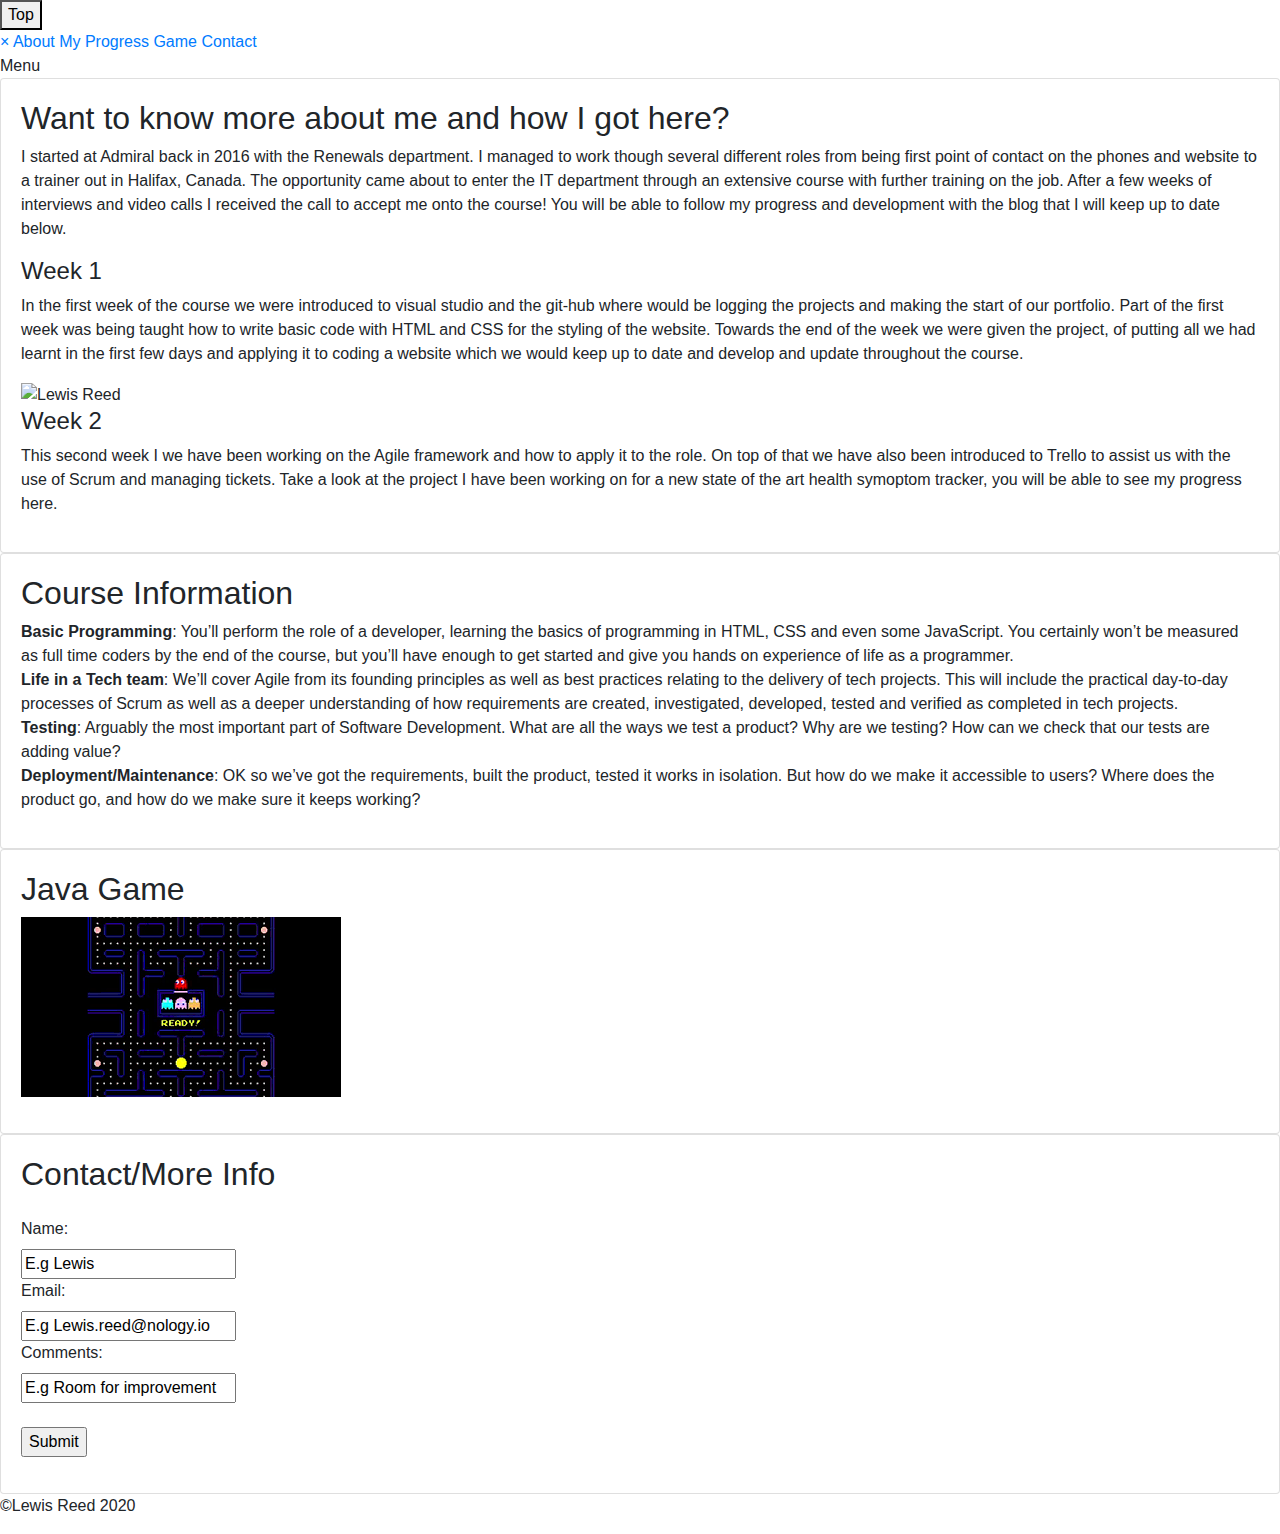
==== index.html @ 93c97e7f "Back to top" ====
<!doctype html>
<html lang="en">
  <body>
  <head>
    <meta http-equiv="content-type" content="tecxt/html; charset=utf-8">
    <link rel="icon" href="/Images/favicon.ico"> 
    <meta charset="utf-8">
    <meta name="viewport" content="width=device-width, initial-scale=1, shrink-to-fit=no">

    <button onclick="topFunction()" id="myBtn" title="Go to top">Top</button>
    <link rel="stylesheet" href="https://stackpath.bootstrapcdn.com/bootstrap/4.5.2/css/bootstrap.min.css" integrity="sha384-JcKb8q3iqJ61gNV9KGb8thSsNjpSL0n8PARn9HuZOnIxN0hoP+VmmDGMN5t9UJ0Z" crossorigin="anonymous">
    <link rel="stylesheet" href="websitestyle.css">
    <script src="javascript.js"></script>
    <title>Lewis</title>
  </head>
  <!-- <body class="Navbartitle container" style="background-color: #8C97BB;">
    <nav class="navbar navbar-expand-lg navbar-light bg-light;" style="background-color: #697DBE;">
        <a class="navbar-brand" href="#">Lewis Reed</a>
        <button class="navbar-toggler" type="button" data-toggle="collapse" data-target="#navbarSupportedContent" aria-controls="navbarSupportedContent" aria-expanded="false" aria-label="Toggle navigation">
          <span class="navbar-toggler-icon"></span>
        </button>
        <div class="collapse navbar-collapse text-primary" id="navbarSupportedContent">
          <ul class="navbar-nav mr-auto">
            <li class="nav-item active">
              <a class="nav-link" href="#">Introduction <span class="sr-only">(current)</span></a>
            </li>
            <li class="nav-item">
              <a class="nav-link" href="https://www.linkedin.com/in/lewis-reed-957604127/" target="_blank">Linkedin</a>
              <link rel="stylesheet" href="Linkedin">
            </li>
            <li class="nav-item dropdown">
              <a class="nav-link dropdown-toggle" href="#" id="navbarDropdown" role="button" data-toggle="dropdown" aria-haspopup="true" aria-expanded="false">
                Weeks
              </a>
              <div class="dropdown-menu" aria-labelledby="navbarDropdown">
                <a class="dropdown-item" href="#">Week 1</a>
                <a class="dropdown-item" href="#">Week 2</a>
                <div class="dropdown-divider"></div>
                <a class="dropdown-item" href="#">Games</a>
              </div>
            </li>
          </ul>
        </div>
      </nav>
  </body> -->
    <div id="mySidenav" class="sidenav">
      <a href="javascript:void(0)" class="closebtn" onclick="closeNav()">&times;</a>
      <a href="#">About</a>
      <a href="#">My Progress</a>
      <a href="#">Game</a>
      <a href="#">Contact</a>
    </div>
    <span onclick="openNav()">Menu</span>
    <div id="main">
    </div>
  </div>
  <section class="section-1">
    <div class="card centre-text">
        <div class="card-body introduction">
          <h2>Want to know more about me and how I got here?</h2>
          <p>
            I started at Admiral back in 2016 with the Renewals department. I managed to work though several different roles from being first point of contact on the phones and website to a trainer out in Halifax, Canada. 
            The opportunity came about to enter the IT department through an extensive course with further training  on the job. After a few weeks of interviews and video calls I received the call to accept me onto the course! 
            You will be able to follow my progress and development with the blog that I will keep up to date below.
          </p>
            <h4>Week 1</h4>
            <p>
              In the first week of the course we were introduced to visual studio and the git-hub where would be logging the projects and making the start of our portfolio. 
              Part of the first week was being taught how to write basic code with HTML and CSS for the styling of the website. Towards the end of the week we were given the project,
              of putting all we had learnt in the first few days and applying it to coding a website which we would keep up to date and develop and update throughout the course. 
            </p>
          <img class="me" src="/Images/Me.JPG" alt="Lewis Reed" style="height:200px; width: 250px;">
          <h4>Week 2</h4>
          <p>
            This second week I we have been working on the Agile framework and how to apply it to the role. On top of that we have also been introduced to Trello to assist us with the use of Scrum and managing tickets.
            Take a look at the project I have been working on for a new state of the art health symoptom tracker, you will be able to see my progress here.</p>
        </div>
      </div>
  </section>
  <section class="section-2">
    <div class="card centre-text card-body">
      <h2>Course Information</h2>
      <p>
        <b>Basic Programming</b>: You’ll perform the role of a developer, learning the basics of programming in HTML, CSS and even some JavaScript. You certainly won’t be measured as full time coders by the end of the course, but you’ll have enough to get started and give you hands on experience of life as a programmer.
        <br><b>Life in a Tech team</b>: We’ll cover Agile from its founding principles as well as best practices relating to the delivery of tech projects. This will include the practical day-to-day processes of Scrum as well as a deeper understanding of how requirements are created, investigated, developed, tested and verified as completed in tech projects.
        <br><b>Testing</b>: Arguably the most important part of Software Development. What are all the ways we test a product? Why are we testing? How can we check that our tests are adding value?
        <br><b>Deployment/Maintenance</b>: OK so we’ve got the requirements, built the product, tested it works in isolation. But how do we make it accessible to users? Where does the product go, and how do we make sure it keeps working?
      </p>
    </div>
  </section>
  <section class="section-3">
    <div class="card centre-text card-body">
      <h2>Java Game</h2>
      <p>
        <img src="/Images/Pacman.webp" alt="Click to Play">
      </p>
    </div>
  </section>
  <section class="section-4">
    <div class="card centre-text card-body">
      <h2>Contact/More Info</h2>
      <p>
        <form action="/action_page.php">
          <label for="fname">Name:</label><br>
          <input type="text" id="fname" name="fname" value="E.g Lewis"><br>
          <label for="fname">Email:</label><br>
          <input type="text" id="fname" name="fname" value="E.g Lewis.reed@nology.io"><br>
          <label for="lname">Comments:</label><br>
          <input type="text" id="lname" name="lname" value="E.g Room for improvement"><br><br>
          <input type="submit" value="Submit">
        </form>
      </p>
    </div>
  </section>
    <!-- Optional JavaScript -->
    <!-- jQuery first, then Popper.js, then Bootstrap JS -->
    <script src="https://code.jquery.com/jquery-3.5.1.slim.min.js" integrity="sha384-DfXdz2htPH0lsSSs5nCTpuj/zy4C+OGpamoFVy38MVBnE+IbbVYUew+OrCXaRkfj" crossorigin="anonymous"></script>
    <script src="https://cdn.jsdelivr.net/npm/popper.js@1.16.1/dist/umd/popper.min.js" integrity="sha384-9/reFTGAW83EW2RDu2S0VKaIzap3H66lZH81PoYlFhbGU+6BZp6G7niu735Sk7lN" crossorigin="anonymous"></script>
    <script src="https://stackpath.bootstrapcdn.com/bootstrap/4.5.2/js/bootstrap.min.js" integrity="sha384-B4gt1jrGC7Jh4AgTPSdUtOBvfO8shuf57BaghqFfPlYxofvL8/KUEfYiJOMMV+rV" crossorigin="anonymous"></script>
    <footer class = "footer">
      <p>&copy;Lewis Reed 2020</p>
    </footer>
  </body>
</html>
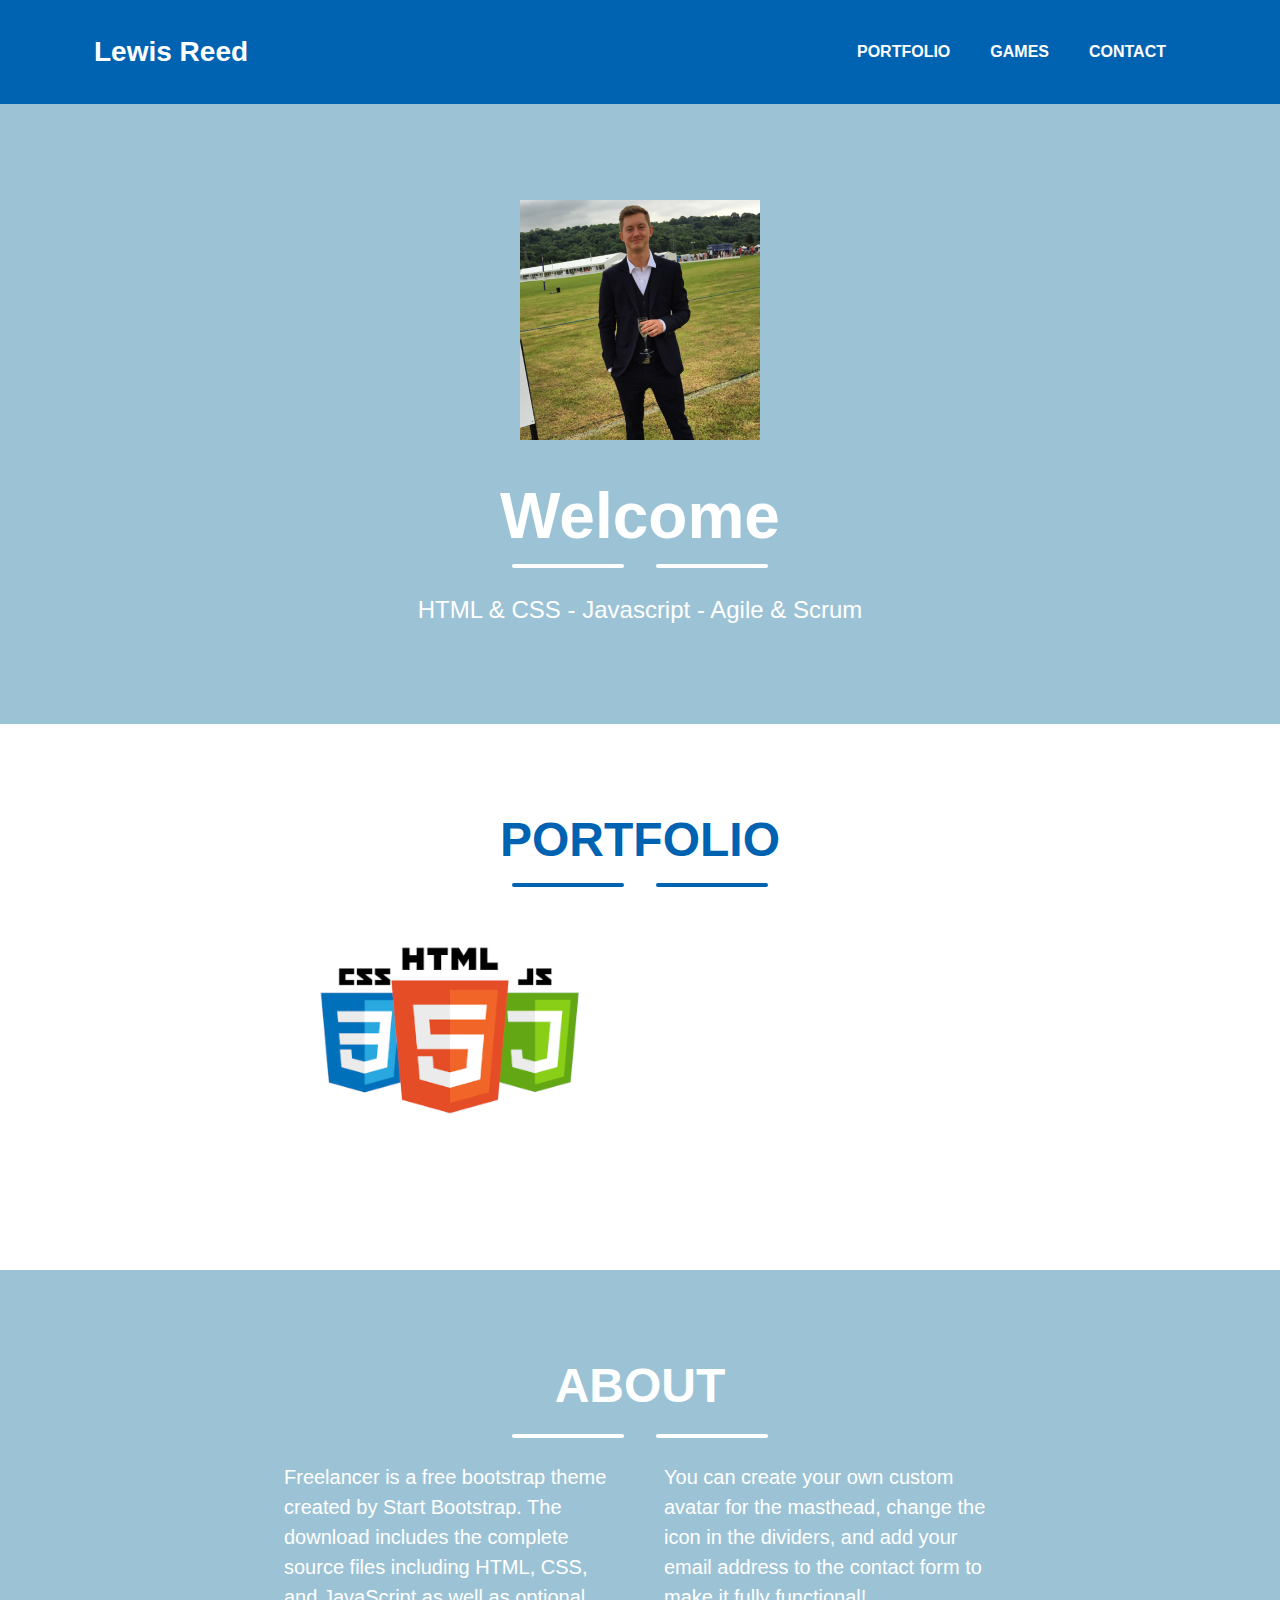
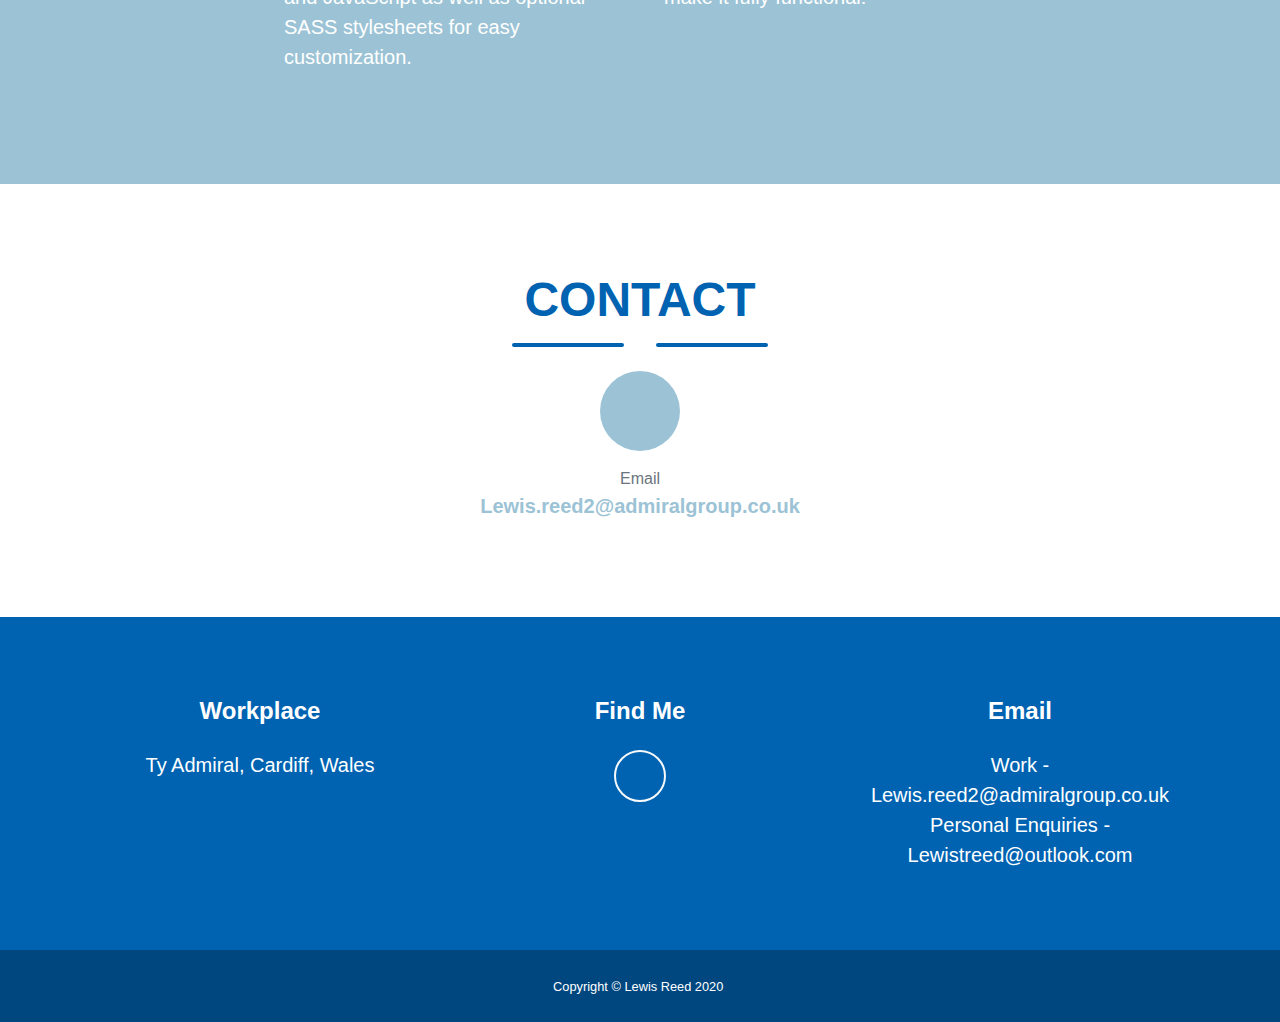
==== commit 563604aa: "New updated website" ====
--- a/index.html
+++ b/index.html
@@ -1,124 +1,219 @@
-<!doctype html>
+<!DOCTYPE html>
 <html lang="en">
-  <body>
-  <head>
-    <meta http-equiv="content-type" content="tecxt/html; charset=utf-8">
-    <link rel="icon" href="/Images/favicon.ico"> 
-    <meta charset="utf-8">
-    <meta name="viewport" content="width=device-width, initial-scale=1, shrink-to-fit=no">
+    <head>
+        <meta charset="utf-8">
+        <meta name="viewport" content="width=device-width, initial-scale=1, shrink-to-fit=no">
+        <meta name="description" content="">
+        <meta name="author" content="">
+        <title>Freelancer - Start Bootstrap Theme</title>
+        <!-- Font Awesome icons (free version)-->
+        <script src="https://cdnjs.cloudflare.com/ajax/libs/font-awesome/5.13.0/js/all.min.js" crossorigin="anonymous"></script>
+        <!-- Core theme CSS (includes Bootstrap)-->
+        <link href="styles.css" rel="stylesheet">
+        <!-- Fonts CSS-->
+        <link rel="stylesheet" href="heading.css">
+        <link rel="stylesheet" href="body.css">
+    </head>
+    <body id="page-top">
+        <nav class="navbar navbar-expand-lg bg-secondary fixed-top" id="mainNav">
+            <div class="container"><a class="navbar-brand js-scroll-trigger" href="#page-top">Lewis Reed</a>
+                <button class="navbar-toggler navbar-toggler-right font-weight-bold bg-primary text-white rounded" type="button" data-toggle="collapse" data-target="#navbarResponsive" aria-controls="navbarResponsive" aria-expanded="false" aria-label="Toggle navigation">Menu <i class="fas fa-bars"></i></button>
+                <div class="collapse navbar-collapse" id="navbarResponsive">
+                    <ul class="navbar-nav ml-auto">
+                        <li class="nav-item mx-0 mx-lg-1"><a class="nav-link py-3 px-0 px-lg-3 rounded js-scroll-trigger" href="#portfolio">PORTFOLIO</a>
+                        </li>
+                        <li class="nav-item mx-0 mx-lg-1"><a class="nav-link py-3 px-0 px-lg-3 rounded js-scroll-trigger" href="#about">GAMES</a>
+                        </li>
+                        <li class="nav-item mx-0 mx-lg-1"><a class="nav-link py-3 px-0 px-lg-3 rounded js-scroll-trigger" href="#contact">CONTACT</a>
+                        </li>
+                    </ul>
+                </div>
+            </div>
+        </nav>
+        <header class="masthead bg-primary text-white text-center">
+            <div class="container d-flex align-items-center flex-column">
+                <!-- Masthead Avatar Image--><img class="masthead-avatar mb-5" src="/Images/Capture.PNG" alt="">
+                <!-- Masthead Heading-->
+                <h1 class="masthead-heading mb-0">Welcome</h1>
+                <!-- Icon Divider-->
+                <div class="divider-custom divider-light">
+                    <div class="divider-custom-line"></div>
+                    <div class="divider-custom-icon"><i class="fas fa-star"></i></div>
+                    <div class="divider-custom-line"></div>
+                </div>
+                <!-- Masthead Subheading-->
+                <p class="pre-wrap masthead-subheading font-weight-light mb-0">HTML &amp; CSS - Javascript - Agile &amp; Scrum</p>
+            </div>
+        </header>
+        <section class="page-section portfolio" id="portfolio">
+            <div class="container">
+                <!-- Portfolio Section Heading-->
+                <div class="text-center">
+                    <h2 class="page-section-heading text-secondary mb-0 d-inline-block">PORTFOLIO</h2>
+                </div>
+                <!-- Icon Divider-->
+                <div class="divider-custom">
+                    <div class="divider-custom-line"></div>
+                    <div class="divider-custom-icon"><i class="fas fa-star"></i></div>
+                    <div class="divider-custom-line"></div>
+                </div>
+                <!-- Portfolio Grid Items-->
+                <div class="row justify-content-center">
+                    <!-- Portfolio Items-->
+                    <div class="col-md-6 col-lg-4 mb-5">
+                        <div class="portfolio-item mx-auto" data-toggle="modal" data-target="#portfolioModal0">
+                            <div class="portfolio-item-caption d-flex align-items-center justify-content-center h-100 w-100">
+                                <div class="portfolio-item-caption-content text-center text-white"><i class="fas fa-plus fa-3x"></i></div>
+                            </div><img class="img-fluid" src="/Images/htmlcssjs-overview.png" alt="Week 1"/>
+                        </div>
+                    </div>
+                    <div class="col-md-6 col-lg-4 mb-5">
+                        <div class="portfolio-item mx-auto" data-toggle="modal" data-target="#portfolioModal1">
+                            <div class="portfolio-item-caption d-flex align-items-center justify-content-center h-100 w-100">
+                                <div class="portfolio-item-caption-content text-center text-white"><i class="fas fa-plus fa-3x"></i></div>
+                        </div>
+                    </div>
+                </div>
+            </div>
+        </section>
+        <!-- Portfolio Modal-->
+        <div class="portfolio-modal modal fade" id="portfolioModal0" tabindex="-1" role="dialog" aria-labelledby="#portfolioModal0Label" aria-hidden="true">
+            <div class="modal-dialog modal-xl" role="document">
+                <div class="modal-content">
+                    <button class="close" type="button" data-dismiss="modal" aria-label="Close"><span aria-hidden="true"><i class="fas fa-times"></i></span></button>
+                    <div class="modal-body text-center">
+                        <div class="container">
+                            <div class="row justify-content-center">
+                                <div class="col-lg-8">
+                                    <!-- Portfolio Modal - Title-->
+                                    <h2 class="portfolio-modal-title text-secondary mb-0">Week 1</h2>
+                                    <!-- Icon Divider-->
+                                    <div class="divider-custom">
+                                        <div class="divider-custom-line"></div>
+                                        <div class="divider-custom-icon"><i class="fas fa-star"></i></div>
+                                        <div class="divider-custom-line"></div>
+                                    </div>
+                                    <!-- Portfolio Modal - Image--><img class="img-fluid rounded mb-5" src="assets/img/portfolio/htmlcssjs-overview.png" alt="Week 1"/>
+                                    <!-- Portfolio Modal - Text-->
+                                    <p class="mb-5">In the first week of the course we were introduced to visual studio and the git-hub where would be logging the projects and making the start of our portfolio. 
+Part of the first week was being taught how to write basic code with HTML and CSS for the styling of the website. Towards the end of the week we were given the project of putting all we had learnt in the first few days and applying it to coding a website which we would keep up to date and develop and update throughout the course. </p>
+                                    <button class="btn btn-primary" href="#" data-dismiss="modal"><i class="fas fa-times fa-fw"></i>Close Window</button>
+                                </div>
+                            </div>
+                        </div>
+                    </div>
+                </div>
+            </div>
+        </div>
+        <div class="portfolio-modal modal fade" id="portfolioModal1" tabindex="-1" role="dialog" aria-labelledby="#portfolioModal1Label" aria-hidden="true">
+            <div class="modal-dialog modal-xl" role="document">
+                <div class="modal-content">
+                    <button class="close" type="button" data-dismiss="modal" aria-label="Close"><span aria-hidden="true"><i class="fas fa-times"></i></span></button>
+                    <div class="modal-body text-center">
+                        <div class="container">
+                            <div class="row justify-content-center">
+                                <div class="col-lg-8">
+                                    <!-- Portfolio Modal - Title-->
+                                    <h2 class="portfolio-modal-title text-secondary mb-0">Week 2</h2>
+                                    <!-- Icon Divider-->
+                                    <div class="divider-custom">
+                                        <div class="divider-custom-line"></div>
+                                        <div class="divider-custom-icon"><i class="fas fa-star"></i></div>
+                                        <div class="divider-custom-line"></div>
+                                    </div>
+                                    <!-- Portfolio Modal - Text-->
+                                    <p class="mb-5">This second week I we have been working on the Agile framework and how to apply it to the role. On top of that we have also been introduced to Trello to assist us with the use of Scrum and managing tickets.
+Take a look at the project I have been working on for a new state of the art health symptom tracker, you will be able to see my progress here.
 
-    <button onclick="topFunction()" id="myBtn" title="Go to top">Top</button>
-    <link rel="stylesheet" href="https://stackpath.bootstrapcdn.com/bootstrap/4.5.2/css/bootstrap.min.css" integrity="sha384-JcKb8q3iqJ61gNV9KGb8thSsNjpSL0n8PARn9HuZOnIxN0hoP+VmmDGMN5t9UJ0Z" crossorigin="anonymous">
-    <link rel="stylesheet" href="websitestyle.css">
-    <script src="javascript.js"></script>
-    <title>Lewis</title>
-  </head>
-  <!-- <body class="Navbartitle container" style="background-color: #8C97BB;">
-    <nav class="navbar navbar-expand-lg navbar-light bg-light;" style="background-color: #697DBE;">
-        <a class="navbar-brand" href="#">Lewis Reed</a>
-        <button class="navbar-toggler" type="button" data-toggle="collapse" data-target="#navbarSupportedContent" aria-controls="navbarSupportedContent" aria-expanded="false" aria-label="Toggle navigation">
-          <span class="navbar-toggler-icon"></span>
-        </button>
-        <div class="collapse navbar-collapse text-primary" id="navbarSupportedContent">
-          <ul class="navbar-nav mr-auto">
-            <li class="nav-item active">
-              <a class="nav-link" href="#">Introduction <span class="sr-only">(current)</span></a>
-            </li>
-            <li class="nav-item">
-              <a class="nav-link" href="https://www.linkedin.com/in/lewis-reed-957604127/" target="_blank">Linkedin</a>
-              <link rel="stylesheet" href="Linkedin">
-            </li>
-            <li class="nav-item dropdown">
-              <a class="nav-link dropdown-toggle" href="#" id="navbarDropdown" role="button" data-toggle="dropdown" aria-haspopup="true" aria-expanded="false">
-                Weeks
-              </a>
-              <div class="dropdown-menu" aria-labelledby="navbarDropdown">
-                <a class="dropdown-item" href="#">Week 1</a>
-                <a class="dropdown-item" href="#">Week 2</a>
-                <div class="dropdown-divider"></div>
-                <a class="dropdown-item" href="#">Games</a>
-              </div>
-            </li>
-          </ul>
+https://trello.com/invite/b/da8bcsNE/118117f77b5d3a7181f621b9ff999b2c/healthwealth</p>
+                                    <button class="btn btn-primary" href="#" data-dismiss="modal"><i class="fas fa-times fa-fw"></i>Close Window</button>
+                                </div>
+                            </div>
+                        </div>
+                    </div>
+                </div>
+            </div>
         </div>
-      </nav>
-  </body> -->
-    <div id="mySidenav" class="sidenav">
-      <a href="javascript:void(0)" class="closebtn" onclick="closeNav()">&times;</a>
-      <a href="#">About</a>
-      <a href="#">My Progress</a>
-      <a href="#">Game</a>
-      <a href="#">Contact</a>
-    </div>
-    <span onclick="openNav()">Menu</span>
-    <div id="main">
-    </div>
-  </div>
-  <section class="section-1">
-    <div class="card centre-text">
-        <div class="card-body introduction">
-          <h2>Want to know more about me and how I got here?</h2>
-          <p>
-            I started at Admiral back in 2016 with the Renewals department. I managed to work though several different roles from being first point of contact on the phones and website to a trainer out in Halifax, Canada. 
-            The opportunity came about to enter the IT department through an extensive course with further training  on the job. After a few weeks of interviews and video calls I received the call to accept me onto the course! 
-            You will be able to follow my progress and development with the blog that I will keep up to date below.
-          </p>
-            <h4>Week 1</h4>
-            <p>
-              In the first week of the course we were introduced to visual studio and the git-hub where would be logging the projects and making the start of our portfolio. 
-              Part of the first week was being taught how to write basic code with HTML and CSS for the styling of the website. Towards the end of the week we were given the project,
-              of putting all we had learnt in the first few days and applying it to coding a website which we would keep up to date and develop and update throughout the course. 
-            </p>
-          <img class="me" src="/Images/Me.JPG" alt="Lewis Reed" style="height:200px; width: 250px;">
-          <h4>Week 2</h4>
-          <p>
-            This second week I we have been working on the Agile framework and how to apply it to the role. On top of that we have also been introduced to Trello to assist us with the use of Scrum and managing tickets.
-            Take a look at the project I have been working on for a new state of the art health symoptom tracker, you will be able to see my progress here.</p>
-        </div>
-      </div>
-  </section>
-  <section class="section-2">
-    <div class="card centre-text card-body">
-      <h2>Course Information</h2>
-      <p>
-        <b>Basic Programming</b>: You’ll perform the role of a developer, learning the basics of programming in HTML, CSS and even some JavaScript. You certainly won’t be measured as full time coders by the end of the course, but you’ll have enough to get started and give you hands on experience of life as a programmer.
-        <br><b>Life in a Tech team</b>: We’ll cover Agile from its founding principles as well as best practices relating to the delivery of tech projects. This will include the practical day-to-day processes of Scrum as well as a deeper understanding of how requirements are created, investigated, developed, tested and verified as completed in tech projects.
-        <br><b>Testing</b>: Arguably the most important part of Software Development. What are all the ways we test a product? Why are we testing? How can we check that our tests are adding value?
-        <br><b>Deployment/Maintenance</b>: OK so we’ve got the requirements, built the product, tested it works in isolation. But how do we make it accessible to users? Where does the product go, and how do we make sure it keeps working?
-      </p>
-    </div>
-  </section>
-  <section class="section-3">
-    <div class="card centre-text card-body">
-      <h2>Java Game</h2>
-      <p>
-        <img src="/Images/Pacman.webp" alt="Click to Play">
-      </p>
-    </div>
-  </section>
-  <section class="section-4">
-    <div class="card centre-text card-body">
-      <h2>Contact/More Info</h2>
-      <p>
-        <form action="/action_page.php">
-          <label for="fname">Name:</label><br>
-          <input type="text" id="fname" name="fname" value="E.g Lewis"><br>
-          <label for="fname">Email:</label><br>
-          <input type="text" id="fname" name="fname" value="E.g Lewis.reed@nology.io"><br>
-          <label for="lname">Comments:</label><br>
-          <input type="text" id="lname" name="lname" value="E.g Room for improvement"><br><br>
-          <input type="submit" value="Submit">
-        </form>
-      </p>
-    </div>
-  </section>
-    <!-- Optional JavaScript -->
-    <!-- jQuery first, then Popper.js, then Bootstrap JS -->
-    <script src="https://code.jquery.com/jquery-3.5.1.slim.min.js" integrity="sha384-DfXdz2htPH0lsSSs5nCTpuj/zy4C+OGpamoFVy38MVBnE+IbbVYUew+OrCXaRkfj" crossorigin="anonymous"></script>
-    <script src="https://cdn.jsdelivr.net/npm/popper.js@1.16.1/dist/umd/popper.min.js" integrity="sha384-9/reFTGAW83EW2RDu2S0VKaIzap3H66lZH81PoYlFhbGU+6BZp6G7niu735Sk7lN" crossorigin="anonymous"></script>
-    <script src="https://stackpath.bootstrapcdn.com/bootstrap/4.5.2/js/bootstrap.min.js" integrity="sha384-B4gt1jrGC7Jh4AgTPSdUtOBvfO8shuf57BaghqFfPlYxofvL8/KUEfYiJOMMV+rV" crossorigin="anonymous"></script>
-    <footer class = "footer">
-      <p>&copy;Lewis Reed 2020</p>
-    </footer>
-  </body>
-</html>
+        <section class="page-section bg-primary text-white mb-0" id="about">
+            <div class="container">
+                <!-- About Section Heading-->
+                <div class="text-center">
+                    <h2 class="page-section-heading d-inline-block text-white">ABOUT</h2>
+                </div>
+                <!-- Icon Divider-->
+                <div class="divider-custom divider-light">
+                    <div class="divider-custom-line"></div>
+                    <div class="divider-custom-icon"><i class="fas fa-star"></i></div>
+                    <div class="divider-custom-line"></div>
+                </div>
+                <!-- About Section Content-->
+                <div class="row">
+                    <div class="col-lg-4 ml-auto">
+                        <p class="pre-wrap lead">Freelancer is a free bootstrap theme created by Start Bootstrap. The download includes the complete source files including HTML, CSS, and JavaScript as well as optional SASS stylesheets for easy customization.</p>
+                    </div>
+                    <div class="col-lg-4 mr-auto">
+                        <p class="pre-wrap lead">You can create your own custom avatar for the masthead, change the icon in the dividers, and add your email address to the contact form to make it fully functional!</p>
+                    </div>
+                </div>
+            </div>
+        </section>
+        <section class="page-section" id="contact">
+            <div class="container">
+                <!-- Contact Section Heading-->
+                <div class="text-center">
+                    <h2 class="page-section-heading text-secondary d-inline-block mb-0">CONTACT</h2>
+                </div>
+                <!-- Icon Divider-->
+                <div class="divider-custom">
+                    <div class="divider-custom-line"></div>
+                    <div class="divider-custom-icon"><i class="fas fa-star"></i></div>
+                    <div class="divider-custom-line"></div>
+                </div>
+                <!-- Contact Section Content-->
+                <div class="row justify-content-center">
+                    <div class="col-lg-4">
+                        <div class="d-flex flex-column align-items-center">
+                            <div class="icon-contact mb-3"><i class="far fa-envelope"></i></div>
+                            <div class="text-muted">Email</div><a class="lead font-weight-bold" href="mailto:Lewis.reed2@admiralgroup.co.uk">Lewis.reed2@admiralgroup.co.uk</a>
+                        </div>
+                    </div>
+                </div>
+            </div>
+        </section>
+        <footer class="footer text-center">
+            <div class="container">
+                <div class="row">
+                    <!-- Footer Location-->
+                    <div class="col-lg-4 mb-5 mb-lg-0">
+                        <h4 class="mb-4">Workplace</h4>
+                        <p class="pre-wrap lead mb-0">Ty Admiral, Cardiff, Wales</p>
+                    </div>
+                    <!-- Footer Social Icons-->
+                    <div class="col-lg-4 mb-5 mb-lg-0">
+                        <h4 class="mb-4">Find Me</h4><a class="btn btn-outline-light btn-social mx-1" href="https://www.linkedin.com/in/https://www.linkedin.com/in/lewis-reed-957604127/"><i class="fab fa-fw fa-linkedin-in"></i></a>
+                    </div>
+                    <!-- Footer About Text-->
+                    <div class="col-lg-4">
+                        <h4 class="mb-4">Email</h4>
+                        <p class="pre-wrap lead mb-0">Work - Lewis.reed2@admiralgroup.co.uk
+Personal Enquiries - Lewistreed@outlook.com</p>
+                    </div>
+                </div>
+            </div>
+        </footer>
+        <!-- Copyright Section-->
+        <section class="copyright py-4 text-center text-white">
+            <div class="container"><small class="pre-wrap">Copyright © Lewis Reed 2020 </small></div>
+        </section>
+        <!-- Scroll to Top Button (Only visible on small and extra-small screen sizes)-->
+        <div class="scroll-to-top d-lg-none position-fixed"><a class="js-scroll-trigger d-block text-center text-white rounded" href="#page-top"><i class="fa fa-chevron-up"></i></a></div>
+        <!-- Bootstrap core JS-->
+        <script src="https://cdnjs.cloudflare.com/ajax/libs/jquery/3.4.1/jquery.min.js"></script>
+        <script src="https://stackpath.bootstrapcdn.com/bootstrap/4.4.1/js/bootstrap.bundle.min.js"></script>
+        <!-- Third party plugin JS-->
+        <script src="https://cdnjs.cloudflare.com/ajax/libs/jquery-easing/1.4.1/jquery.easing.min.js"></script>
+        <!-- Contact form JS-->
+        <script src="assets/mail/jqBootstrapValidation.js"></script>
+        <script src="assets/mail/contact_me.js"></script>
+        <!-- Core theme JS-->
+        <script src="js/scripts.js"></--- a/heading.css
+++ b/heading.css
@@ -0,0 +1,47 @@
+/* latin */
+@font-face {
+  font-family: 'SB Heading';
+  font-style: italic;
+  font-weight: 400;
+  font-display: swap;
+  src: local('Roboto Italic'), local('Roboto-Italic'),
+      url(https://fonts.gstatic.com/s/roboto/v20/KFOkCnqEu92Fr1Mu51xIIzIXKMny.woff2)
+          format('woff2');
+  unicode-range: U+0000-00FF, U+0131, U+0152-0153, U+02BB-02BC, U+02C6, U+02DA, U+02DC,
+      U+2000-206F, U+2074, U+20AC, U+2122, U+2191, U+2193, U+2212, U+2215, U+FEFF, U+FFFD;
+}
+/* latin */
+@font-face {
+  font-family: 'SB Heading';
+  font-style: italic;
+  font-weight: 700;
+  font-display: swap;
+  src: local('Roboto Bold Italic'), local('Roboto-BoldItalic'),
+      url(https://fonts.gstatic.com/s/roboto/v20/KFOjCnqEu92Fr1Mu51TzBic6CsTYl4BO.woff2)
+          format('woff2');
+  unicode-range: U+0000-00FF, U+0131, U+0152-0153, U+02BB-02BC, U+02C6, U+02DA, U+02DC,
+      U+2000-206F, U+2074, U+20AC, U+2122, U+2191, U+2193, U+2212, U+2215, U+FEFF, U+FFFD;
+}
+/* latin */
+@font-face {
+  font-family: 'SB Heading';
+  font-style: normal;
+  font-weight: 400;
+  font-display: swap;
+  src: local('Roboto'), local('Roboto-Regular'),
+      url(https://fonts.gstatic.com/s/roboto/v20/KFOmCnqEu92Fr1Mu4mxKKTU1Kg.woff2) format('woff2');
+  unicode-range: U+0000-00FF, U+0131, U+0152-0153, U+02BB-02BC, U+02C6, U+02DA, U+02DC,
+      U+2000-206F, U+2074, U+20AC, U+2122, U+2191, U+2193, U+2212, U+2215, U+FEFF, U+FFFD;
+}
+/* latin */
+@font-face {
+  font-family: 'SB Heading';
+  font-style: normal;
+  font-weight: 700;
+  font-display: swap;
+  src: local('Roboto Bold'), local('Roboto-Bold'),
+      url(https://fonts.gstatic.com/s/roboto/v20/KFOlCnqEu92Fr1MmWUlfBBc4AMP6lQ.woff2)
+          format('woff2');
+  unicode-range: U+0000-00FF, U+0131, U+0152-0153, U+02BB-02BC, U+02C6, U+02DA, U+02DC,
+      U+2000-206F, U+2074, U+20AC, U+2122, U+2191, U+2193, U+2212, U+2215, U+FEFF, U+FFFD;
+}
--- a/body.css
+++ b/body.css
@@ -0,0 +1,34 @@
+}
+/* latin */
+@font-face {
+    font-family: 'SB Body';
+    font-style: italic;
+    font-weight: 700;
+    src: local('Poppins Bold Italic'), local('Poppins-BoldItalic'),
+        url(https://fonts.gstatic.com/s/poppins/v9/pxiDyp8kv8JHgFVrJJLmy15VF9eOYktMqg.woff2)
+            format('woff2');
+    unicode-range: U+0000-00FF, U+0131, U+0152-0153, U+02BB-02BC, U+02C6, U+02DA, U+02DC,
+        U+2000-206F, U+2074, U+20AC, U+2122, U+2191, U+2193, U+2212, U+2215, U+FEFF, U+FFFD;
+}
+/* latin */
+@font-face {
+    font-family: 'SB Body';
+    font-style: normal;
+    font-weight: 400;
+    src: local('Poppins Regular'), local('Poppins-Regular'),
+        url(https://fonts.gstatic.com/s/poppins/v9/pxiEyp8kv8JHgFVrJJfecnFHGPc.woff2)
+            format('woff2');
+    unicode-range: U+0000-00FF, U+0131, U+0152-0153, U+02BB-02BC, U+02C6, U+02DA, U+02DC,
+        U+2000-206F, U+2074, U+20AC, U+2122, U+2191, U+2193, U+2212, U+2215, U+FEFF, U+FFFD;
+}
+/* latin */
+@font-face {
+    font-family: 'SB Body';
+    font-style: normal;
+    font-weight: 700;
+    src: local('Poppins Bold'), local('Poppins-Bold'),
+        url(https://fonts.gstatic.com/s/poppins/v9/pxiByp8kv8JHgFVrLCz7Z1xlFd2JQEk.woff2)
+            format('woff2');
+    unicode-range: U+0000-00FF, U+0131, U+0152-0153, U+02BB-02BC, U+02C6, U+02DA, U+02DC,
+        U+2000-206F, U+2074, U+20AC, U+2122, U+2191, U+2193, U+2212, U+2215, U+FEFF, U+FFFD;
+}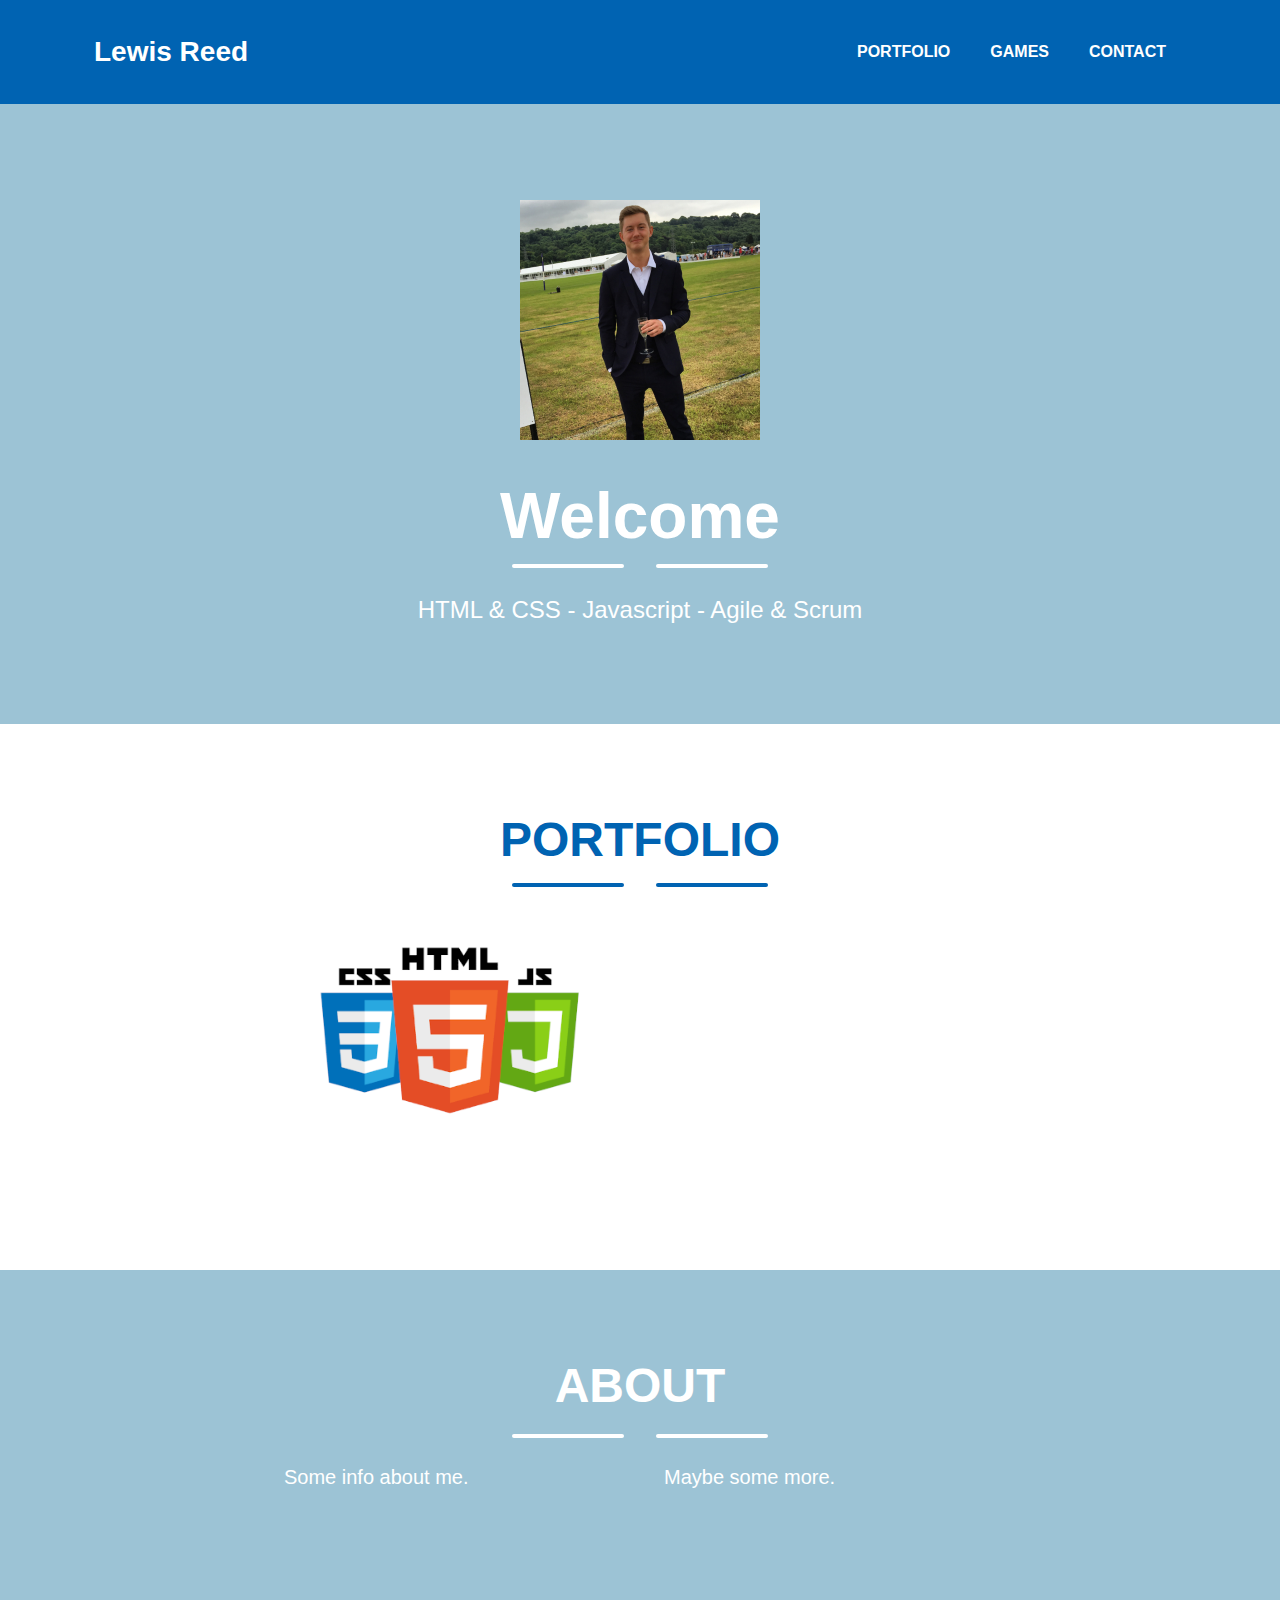
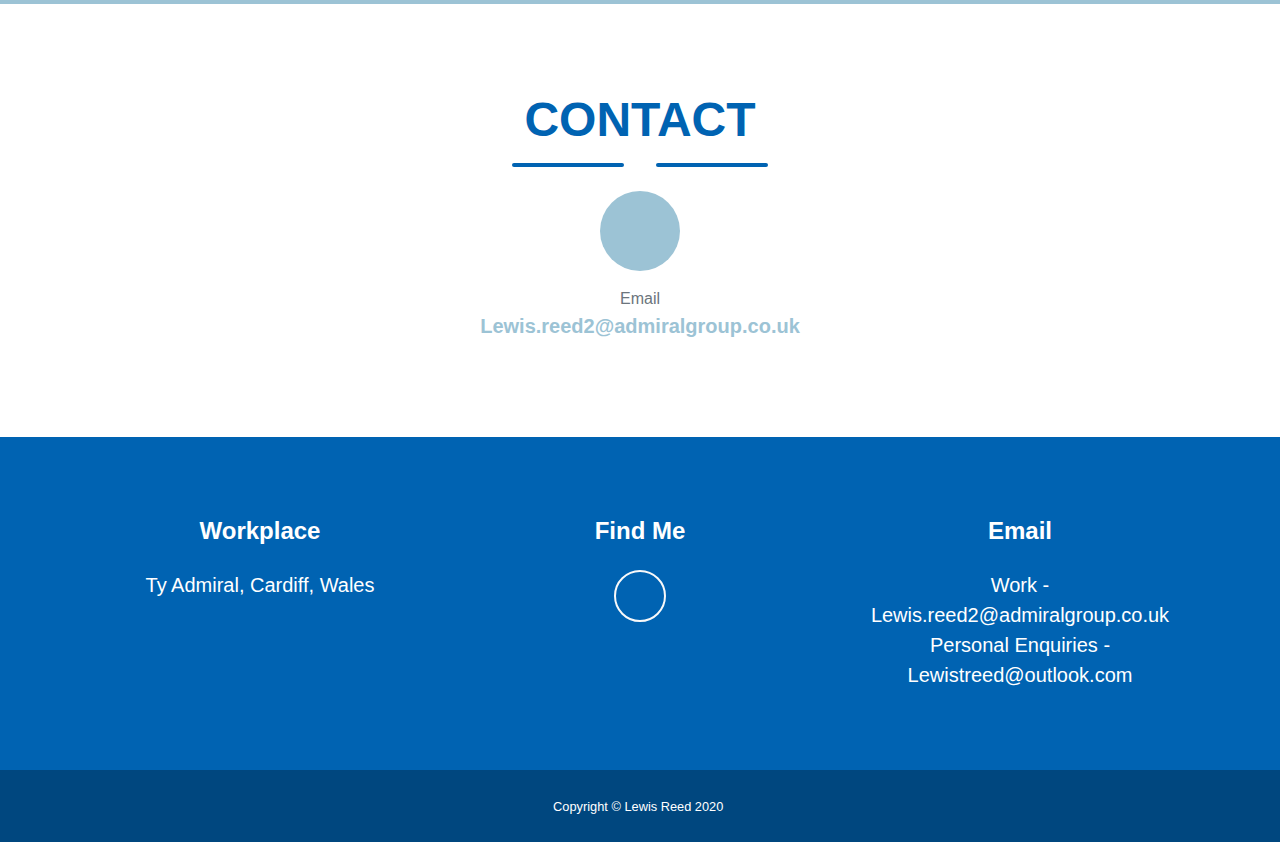
==== commit d70ebe4d: "Update" ====
--- a/index.html
+++ b/index.html
@@ -5,7 +5,7 @@
         <meta name="viewport" content="width=device-width, initial-scale=1, shrink-to-fit=no">
         <meta name="description" content="">
         <meta name="author" content="">
-        <title>Freelancer - Start Bootstrap Theme</title>
+        <title>Lewis Reed</title>
         <!-- Font Awesome icons (free version)-->
         <script src="https://cdnjs.cloudflare.com/ajax/libs/font-awesome/5.13.0/js/all.min.js" crossorigin="anonymous"></script>
         <!-- Core theme CSS (includes Bootstrap)-->
@@ -149,10 +149,10 @@
                 <!-- About Section Content-->
                 <div class="row">
                     <div class="col-lg-4 ml-auto">
-                        <p class="pre-wrap lead">Freelancer is a free bootstrap theme created by Start Bootstrap. The download includes the complete source files including HTML, CSS, and JavaScript as well as optional SASS stylesheets for easy customization.</p>
+                        <p class="pre-wrap lead">Some info about me.</p>
                     </div>
                     <div class="col-lg-4 mr-auto">
-                        <p class="pre-wrap lead">You can create your own custom avatar for the masthead, change the icon in the dividers, and add your email address to the contact form to make it fully functional!</p>
+                        <p class="pre-wrap lead">Maybe some more.</p>
                     </div>
                 </div>
             </div>
@@ -216,4 +216,4 @@
         <script src="assets/mail/jqBootstrapValidation.js"></script>
         <script src="assets/mail/contact_me.js"></script>
         <!-- Core theme JS-->
-        <script src="js/scripts.js"></+        <script src="scripts.js">--- a/body.css
+++ b/body.css
@@ -1,5 +1,3 @@
-}
-/* latin */
 @font-face {
     font-family: 'SB Body';
     font-style: italic;
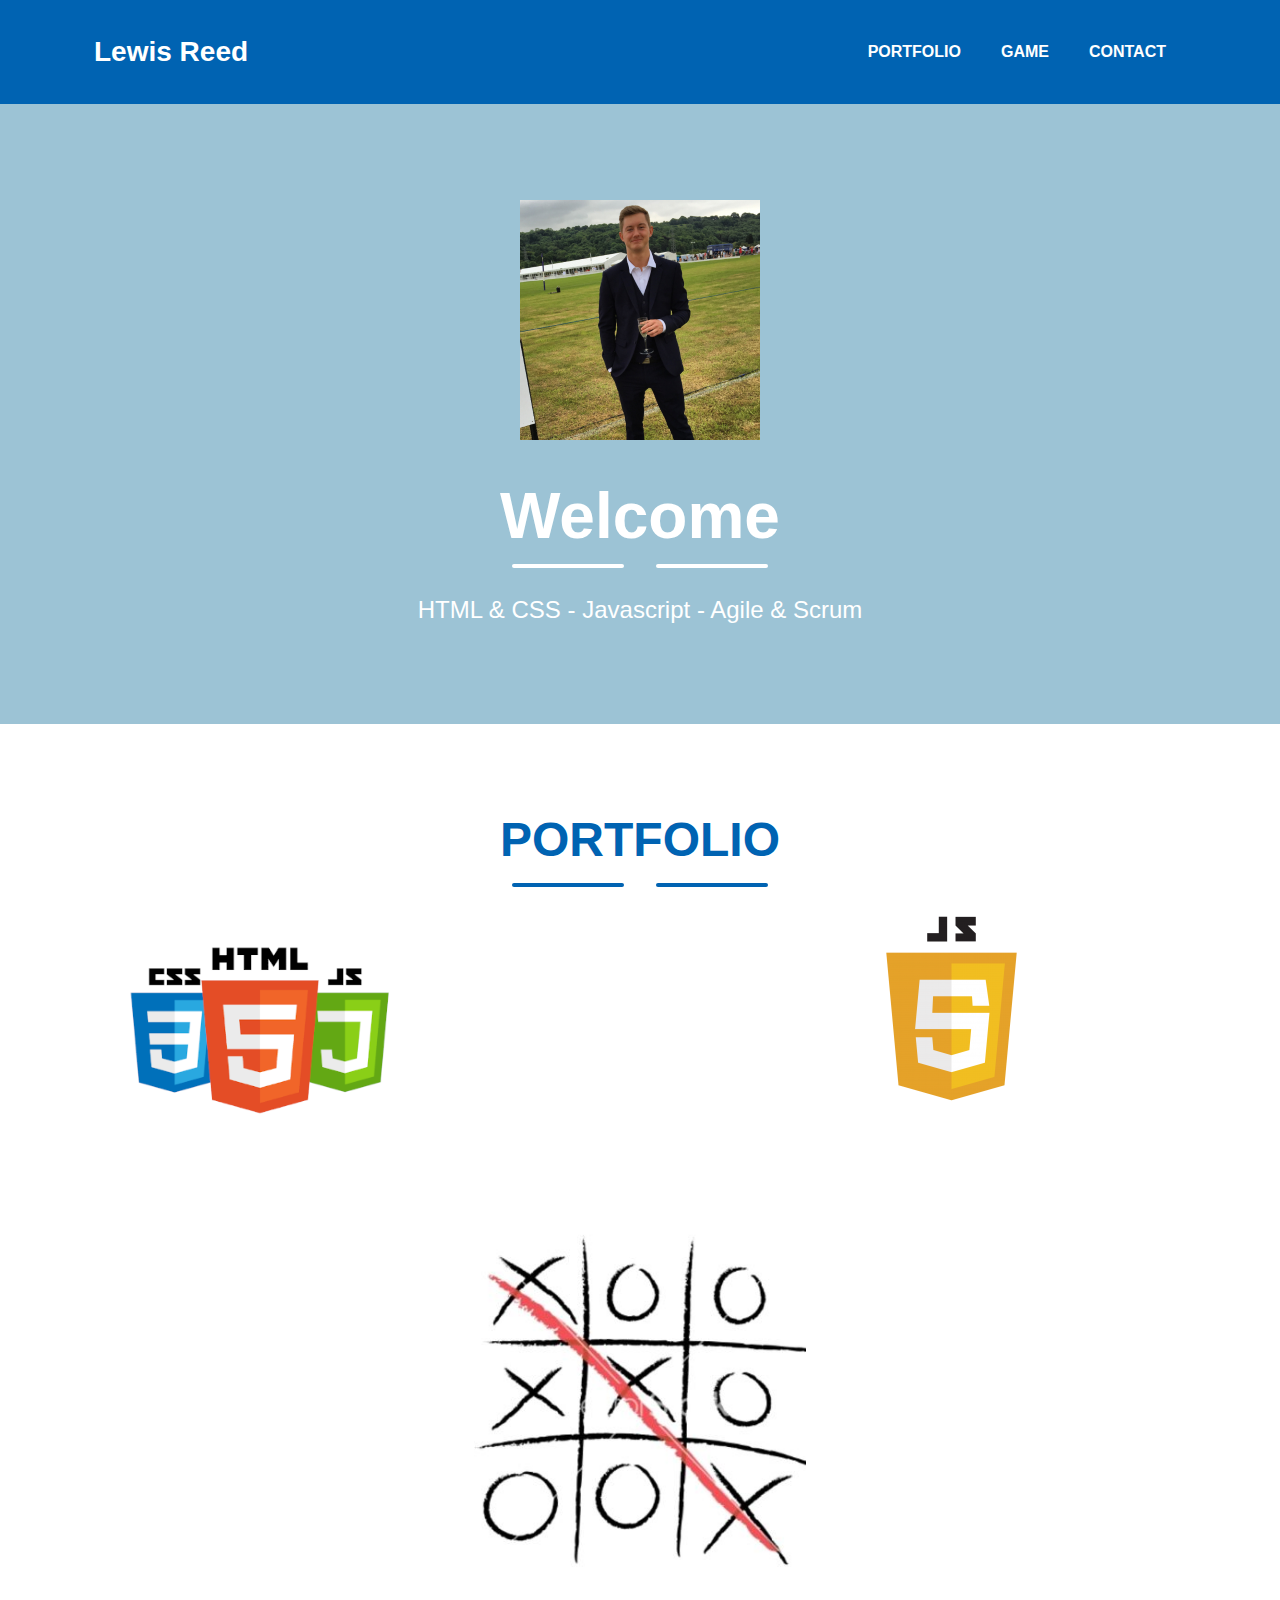
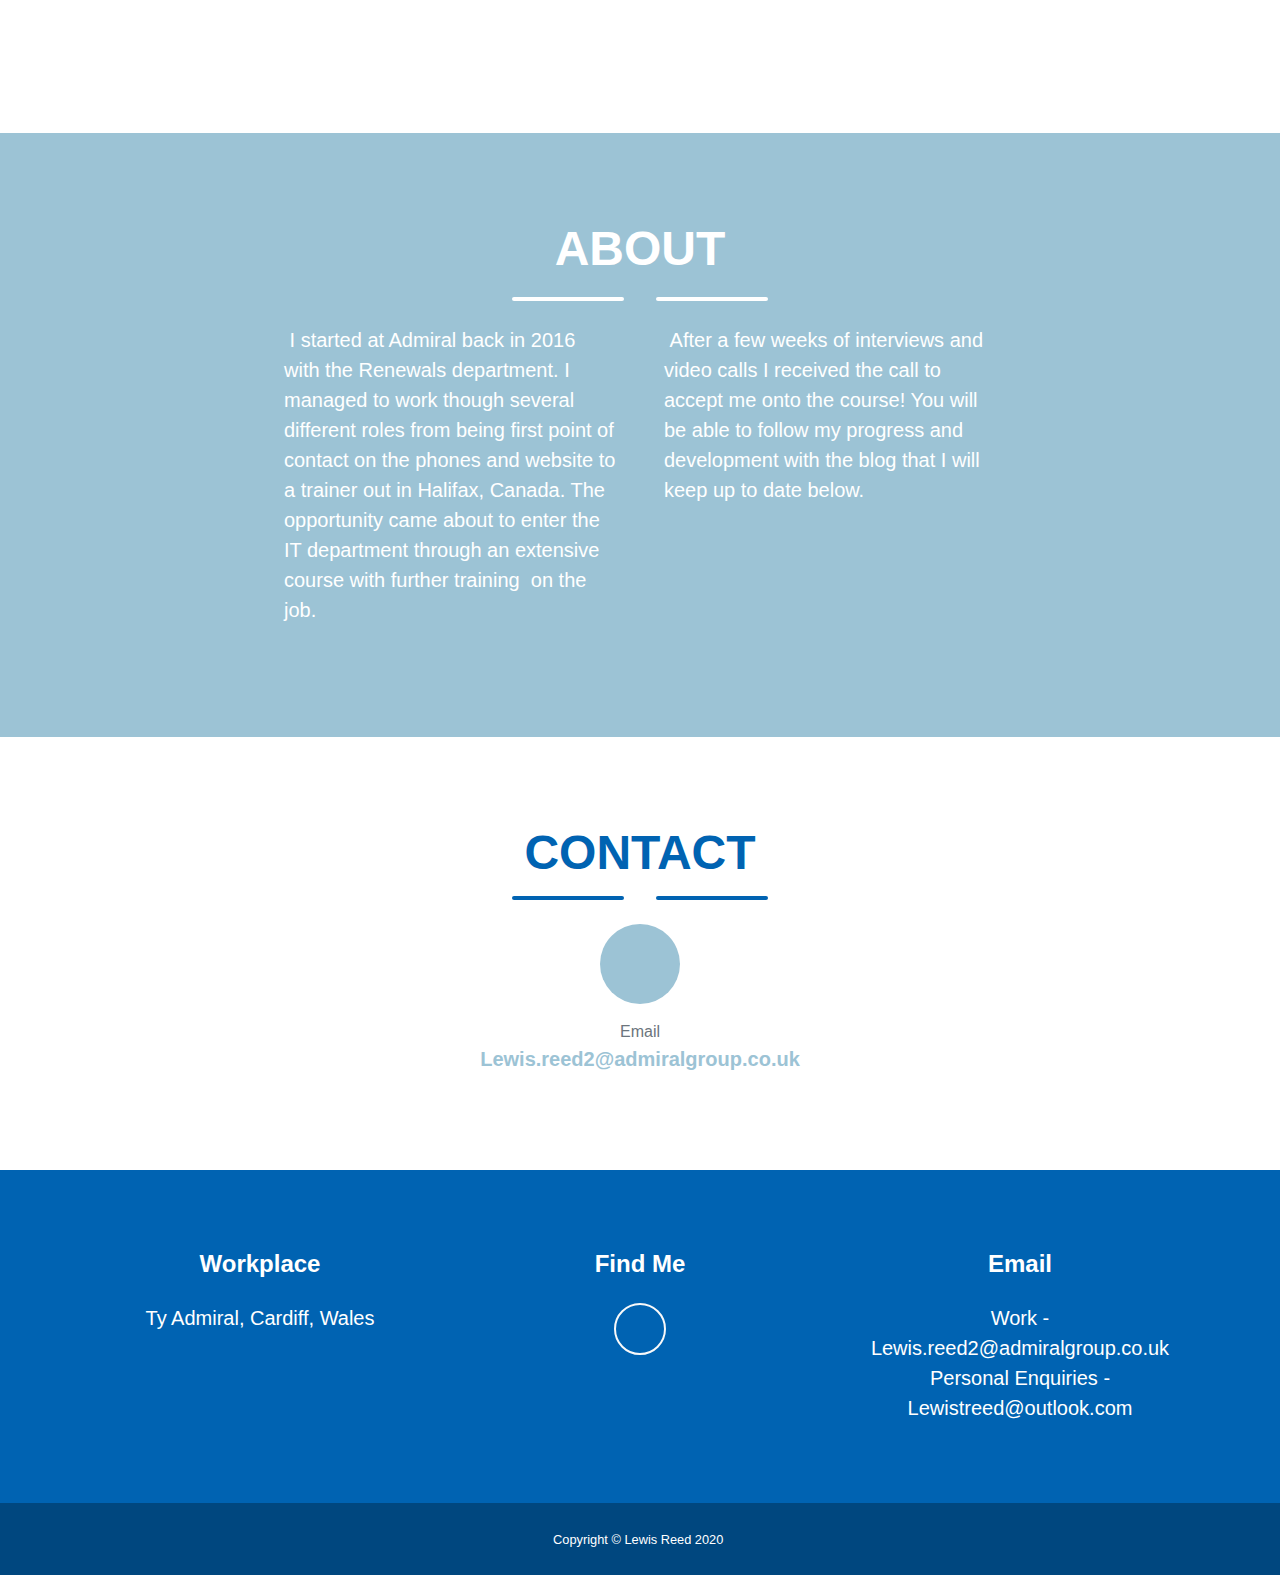
==== commit d915375f: "Update to Bio and edits to portfolio" ====
--- a/index.html
+++ b/index.html
@@ -6,11 +6,8 @@
         <meta name="description" content="">
         <meta name="author" content="">
         <title>Lewis Reed</title>
-        <!-- Font Awesome icons (free version)-->
         <script src="https://cdnjs.cloudflare.com/ajax/libs/font-awesome/5.13.0/js/all.min.js" crossorigin="anonymous"></script>
-        <!-- Core theme CSS (includes Bootstrap)-->
         <link href="styles.css" rel="stylesheet">
-        <!-- Fonts CSS-->
         <link rel="stylesheet" href="heading.css">
         <link rel="stylesheet" href="body.css">
     </head>
@@ -22,7 +19,7 @@
                     <ul class="navbar-nav ml-auto">
                         <li class="nav-item mx-0 mx-lg-1"><a class="nav-link py-3 px-0 px-lg-3 rounded js-scroll-trigger" href="#portfolio">PORTFOLIO</a>
                         </li>
-                        <li class="nav-item mx-0 mx-lg-1"><a class="nav-link py-3 px-0 px-lg-3 rounded js-scroll-trigger" href="#about">GAMES</a>
+                        <li class="nav-item mx-0 mx-lg-1"><a class="nav-link py-3 px-0 px-lg-3 rounded js-scroll-trigger" href="#about">GAME</a>
                         </li>
                         <li class="nav-item mx-0 mx-lg-1"><a class="nav-link py-3 px-0 px-lg-3 rounded js-scroll-trigger" href="#contact">CONTACT</a>
                         </li>
@@ -74,6 +71,34 @@
                         </div>
                     </div>
                 </div>
+                <div class="col-md-6 col-lg-4 mb-5">
+                    <div class="portfolio-item mx-auto" data-toggle="modal" data-target="#portfolioModal0">
+                        <div class="portfolio-item-caption d-flex align-items-center justify-content-center h-100 w-100">
+                            <div class="portfolio-item-caption-content text-center text-white"><i class="fas fa-plus fa-3x"></i></div>
+                        </div><img class="img-fluid" src="/Images/Javascript.png" alt="Week 2"/>
+                    </div>
+                </div>
+                <div class="col-md-6 col-lg-4 mb-5">
+                    <div class="portfolio-item mx-auto" data-toggle="modal" data-target="#portfolioModal1">
+                        <div class="portfolio-item-caption d-flex align-items-center justify-content-center h-100 w-100">
+                            <div class="portfolio-item-caption-content text-center text-white"><i class="fas fa-plus fa-3x"></i></div>
+                    </div>
+                </div>
+            </div>
+            <div class="col-md-6 col-lg-4 mb-5">
+                <div class="portfolio-item mx-auto" data-toggle="modal" data-target="#portfolioModal0">
+                    <div class="portfolio-item-caption d-flex align-items-center justify-content-center h-100 w-100">
+                        <div class="portfolio-item-caption-content text-center text-white"><i class="fas fa-plus fa-3x"></i></div>
+                    </div><img class="img-fluid" src="/Images/TicTacToe.jpg" alt="Week 3"/>
+                </div>
+            </div>
+            <div class="col-md-6 col-lg-4 mb-5">
+                <div class="portfolio-item mx-auto" data-toggle="modal" data-target="#portfolioModal1">
+                    <div class="portfolio-item-caption d-flex align-items-center justify-content-center h-100 w-100">
+                        <div class="portfolio-item-caption-content text-center text-white"><i class="fas fa-plus fa-3x"></i></div>
+                </div>
+            </div>
+        </div>
             </div>
         </section>
         <!-- Portfolio Modal-->
@@ -105,7 +130,7 @@
                 </div>
             </div>
         </div>
-        <div class="portfolio-modal modal fade" id="portfolioModal1" tabindex="-1" role="dialog" aria-labelledby="#portfolioModal1Label" aria-hidden="true">
+        <div class="portfolio-modal modal fade" id="portfolioModal0" tabindex="-1" role="dialog" aria-labelledby="#portfolioModal0Label" aria-hidden="true">
             <div class="modal-dialog modal-xl" role="document">
                 <div class="modal-content">
                     <button class="close" type="button" data-dismiss="modal" aria-label="Close"><span aria-hidden="true"><i class="fas fa-times"></i></span></button>
@@ -121,11 +146,9 @@
                                         <div class="divider-custom-icon"><i class="fas fa-star"></i></div>
                                         <div class="divider-custom-line"></div>
                                     </div>
+                                    <!-- Portfolio Modal - Image--><img class="img-fluid rounded mb-5" src="assets/img/portfolio/htmlcssjs-overview.png" alt="Week 2"/>
                                     <!-- Portfolio Modal - Text-->
-                                    <p class="mb-5">This second week I we have been working on the Agile framework and how to apply it to the role. On top of that we have also been introduced to Trello to assist us with the use of Scrum and managing tickets.
-Take a look at the project I have been working on for a new state of the art health symptom tracker, you will be able to see my progress here.
-
-https://trello.com/invite/b/da8bcsNE/118117f77b5d3a7181f621b9ff999b2c/healthwealth</p>
+                                    <p class="mb-5">The second week consisted of learning javascript and the practical use towards the fundimentals of design.
                                     <button class="btn btn-primary" href="#" data-dismiss="modal"><i class="fas fa-times fa-fw"></i>Close Window</button>
                                 </div>
                             </div>
@@ -134,6 +157,32 @@
                 </div>
             </div>
         </div>
+        <div class="portfolio-modal modal fade" id="portfolioModal1" tabindex="-1" role="dialog" aria-labelledby="#portfolioModal1Label" aria-hidden="true">
+            <div class="modal-dialog modal-xl" role="document">
+                <div class="modal-content">
+                    <button class="close" type="button" data-dismiss="modal" aria-label="Close"><span aria-hidden="true"><i class="fas fa-times"></i></span></button>
+                    <div class="modal-body text-center">
+                        <div class="container">
+                            <div class="row justify-content-center">
+                                <div class="col-lg-8">
+                                    <!-- Portfolio Modal - Title-->
+                                    <h2 class="portfolio-modal-title text-secondary mb-0">Week 3</h2>
+                                    <!-- Icon Divider-->
+                                    <div class="divider-custom">
+                                        <div class="divider-custom-line"></div>
+                                        <div class="divider-custom-icon"><i class="fas fa-star"></i></div>
+                                        <div class="divider-custom-line"></div>
+                                    </div>
+                                    <!-- Portfolio Modal - Text-->
+                                    <p class="mb-5">The Third week</p>
+                                    <button class="btn btn-primary" href="#" data-dismiss="modal"><i class="fas fa-times fa-fw"></i>Close Window</button>
+                                </div>
+                            </div>
+                        </div>
+                    </div>
+                </div>
+            </div>
+        </div>
         <section class="page-section bg-primary text-white mb-0" id="about">
             <div class="container">
                 <!-- About Section Heading-->
@@ -149,10 +198,10 @@
                 <!-- About Section Content-->
                 <div class="row">
                     <div class="col-lg-4 ml-auto">
-                        <p class="pre-wrap lead">Some info about me.</p>
+                        <p class="pre-wrap lead"> I started at Admiral back in 2016 with the Renewals department. I managed to work though several different roles from being first point of contact on the phones and website to a trainer out in Halifax, Canada. The opportunity came about to enter the IT department through an extensive course with further training  on the job.</p>
                     </div>
                     <div class="col-lg-4 mr-auto">
-                        <p class="pre-wrap lead">Maybe some more.</p>
+                        <p class="pre-wrap lead"> After a few weeks of interviews and video calls I received the call to accept me onto the course! You will be able to follow my progress and development with the blog that I will keep up to date below.</p>
                     </div>
                 </div>
             </div>
@@ -207,13 +256,9 @@
         </section>
         <!-- Scroll to Top Button (Only visible on small and extra-small screen sizes)-->
         <div class="scroll-to-top d-lg-none position-fixed"><a class="js-scroll-trigger d-block text-center text-white rounded" href="#page-top"><i class="fa fa-chevron-up"></i></a></div>
-        <!-- Bootstrap core JS-->
         <script src="https://cdnjs.cloudflare.com/ajax/libs/jquery/3.4.1/jquery.min.js"></script>
         <script src="https://stackpath.bootstrapcdn.com/bootstrap/4.4.1/js/bootstrap.bundle.min.js"></script>
-        <!-- Third party plugin JS-->
         <script src="https://cdnjs.cloudflare.com/ajax/libs/jquery-easing/1.4.1/jquery.easing.min.js"></script>
-        <!-- Contact form JS-->
         <script src="assets/mail/jqBootstrapValidation.js"></script>
         <script src="assets/mail/contact_me.js"></script>
-        <!-- Core theme JS-->
         <script src="scripts.js">